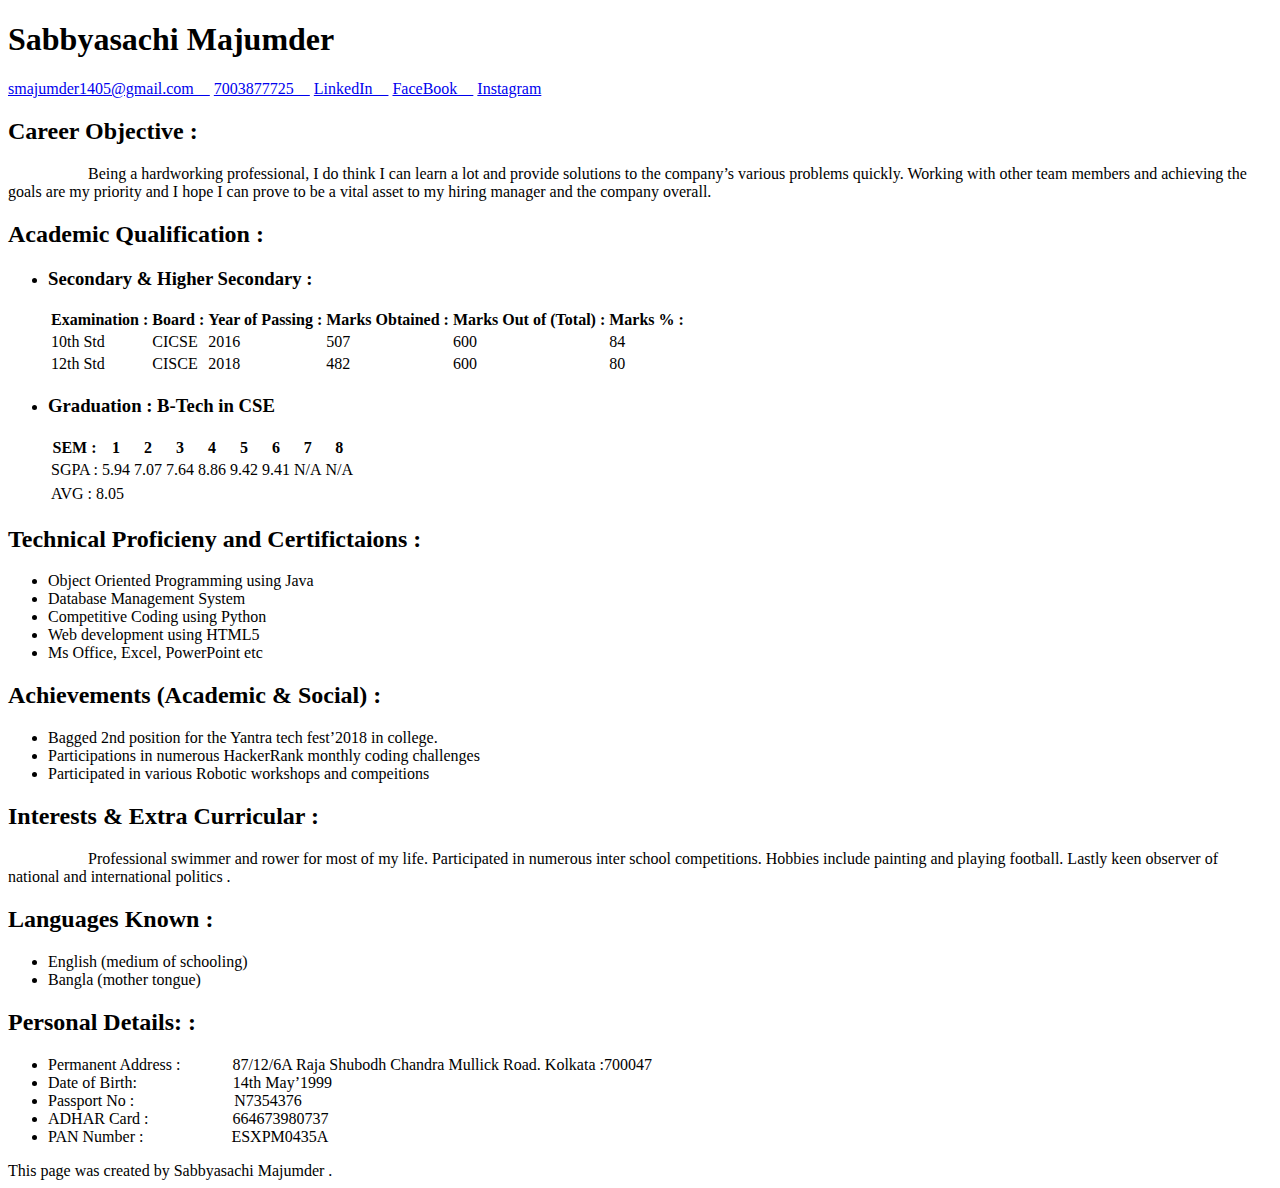
==== index.html @ 45ba52f2 "Update index.html" ====
<!DOCTYPE html>
<html lang="en">
<head>
    <meta charset="UTF-8">
    <title>Sabbyasachi Majumder Resume</title>
    <link rel="stylesheet" href="/blob/main/style_sheet.css">
</head>
<body>
    <header>
        <h1>Sabbyasachi Majumder</h1>
        <nav>
            <a href = "#">smajumder1405@gmail.com&emsp;</a>
            <a href="#">7003877725&emsp;</a>
            <a href = "https://www.linkedin.com/in/sabbyasachi-majumder-00783b1b3">LinkedIn&emsp;</a>
            <a href = "https://www.facebook.com/SMajumder1405">FaceBook&emsp;</a>
            <a href = "https://www.instagram.com/sabbyasach.i.mg/">Instagram</a>
        </nav>
    </header>
    <section>
        <h2>Career Objective :</h2>
        <p>&emsp;&emsp;&emsp;&emsp;&emsp;Being a hardworking professional, I do think I can learn a lot and provide solutions to the company’s various problems quickly. Working with other team members and achieving the goals are my priority and I hope I can prove to be a vital asset to my hiring manager and the company overall.
        </p> 
    </section>
    <section>
        <h2>Academic Qualification :</h2>
        <ul>
            <li><h3>Secondary & Higher Secondary :</h3></li>
            <table>
                <tr>
                    <th>Examination : </th>
                    <th>Board : </th>
                    <th>Year of Passing : </th>
                    <th>Marks Obtained : </th>
                    <th>Marks Out of (Total) : </th>
                    <th>Marks % : </th>
                </tr>
                <tr>
                    <td>10th Std</td>
                    <td>CICSE</td>
                    <td>2016</td>
                    <td>507</td>
                    <td>600</td>
                    <td>84</td>
                </tr>
                <tr>
                    <td>12th Std</td>
                    <td>CISCE</td>
                    <td>2018</td>
                    <td>482</td>
                    <td>600</td>
                    <td>80</td>
                </tr>                
            </table>
            <li><h3>Graduation : B-Tech in CSE </h3></li>
            <table>
                <tr>
                    <th>SEM :</th>
                    <th>1</th>
                    <th>2</th>
                    <th>3</th>
                    <th>4</th>
                    <th>5</th>
                    <th>6</th>
                    <th>7</th>
                    <th>8</th>
                </tr>
                <tr>
                    <td>SGPA : </td>
                    <td>5.94</td>
                    <td>7.07</td>
                    <td>7.64</td>
                    <td>8.86</td>
                    <td>9.42</td>
                    <td>9.41</td>
                    <td>N/A</td>
                    <td>N/A</td>
                </tr>
                <table>
                    <tr>
                        <td>AVG : </td>
                        <td>8.05</td>
                    </tr>
                </table>  
            </table>
        </ul>
    </section>
    <section>
        <h2>Technical Proficieny and Certifictaions :</h2>
        <ul>
            <li>Object Oriented Programming using Java</li>
            <li>Database Management System</li>
            <li>Competitive Coding using Python</li>
            <li>Web development using HTML5</li>
            <li>Ms Office, Excel, PowerPoint etc</li>
        </ul>
    </section>
    <section>
        <h2>Achievements (Academic & Social) :</h2>
        <ul>
            <li>Bagged 2nd position for the Yantra tech fest’2018 in college.</li>
            <li>Participations in numerous HackerRank monthly coding challenges</li>
            <li>Participated in various Robotic workshops and compeitions</li>
        </ul>
    </section>
    <section>
        <h2>Interests & Extra Curricular :</h2>
        <p>&emsp;&emsp;&emsp;&emsp;&emsp;Professional swimmer and rower for most of my life.
            Participated in numerous inter school competitions. Hobbies include painting and playing football. Lastly keen observer of national and international politics .</p>
    </section>
    <section>
        <h2>Languages Known :</h2>
        <ul>
            <li>English (medium of schooling)</li>
            <li>Bangla (mother tongue)</li>
        </ul>
    </section>
    <section>
        <h2>Personal Details: :</h2>
        <ul>
            <li>Permanent Address : &emsp;&emsp;&emsp;87/12/6A Raja Shubodh Chandra Mullick Road. Kolkata :700047</li>
            <li>Date of Birth:&emsp;&emsp;&emsp;&emsp;&emsp;&emsp;14th May’1999</li>
            <li>Passport No : &emsp;&emsp;&emsp;&emsp;&emsp;&emsp;N7354376</li>
            <li>ADHAR Card : &emsp;&emsp;&emsp;&emsp;&emsp;664673980737</li>
            <li>PAN Number : &emsp;&emsp;&emsp;&emsp;&emsp; ESXPM0435A</li>
        </ul>
    </section>
    <footer>
        This page was created by Sabbyasachi Majumder .
    </footer>
</body>
</html>
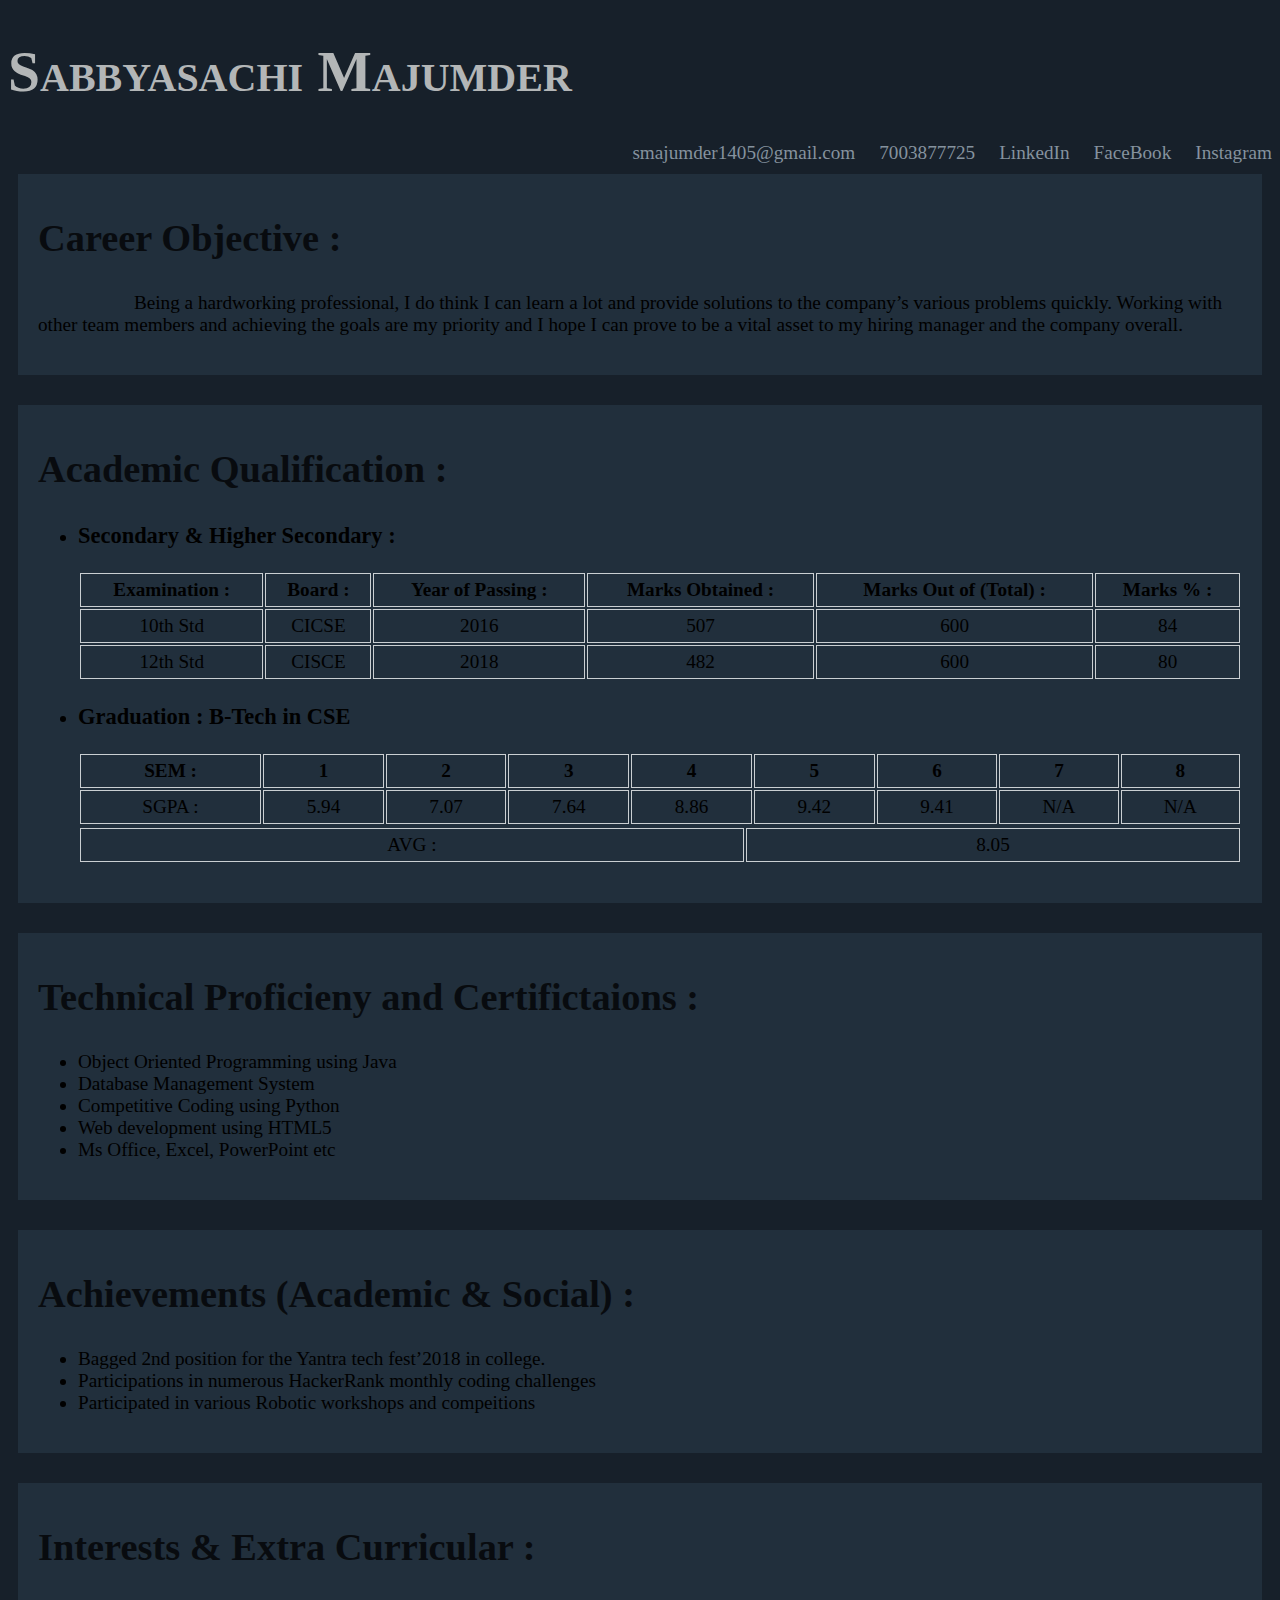
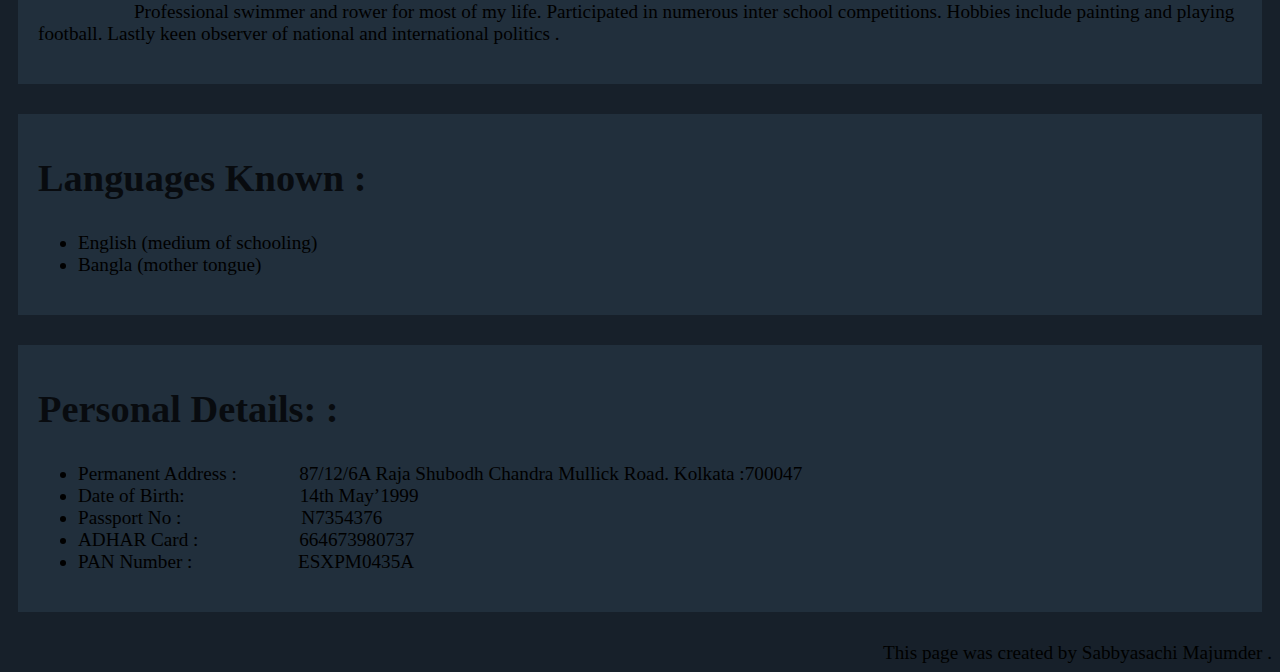
==== commit 1acd8267: "Update index.html" ====
--- a/index.html
+++ b/index.html
@@ -3,7 +3,7 @@
 <head>
     <meta charset="UTF-8">
     <title>Sabbyasachi Majumder Resume</title>
-    <link rel="stylesheet" href="/blob/main/style_sheet.css">
+    <link rel="stylesheet" type="text/css" href="style_sheet.css">
 </head>
 <body>
     <header>
--- a/style_sheet.css
+++ b/style_sheet.css
@@ -0,0 +1,53 @@
+html{
+	background-color: #17202A ;
+	padding: -10px 10px;
+	font-size: 120%;
+}
+section{
+	margin: 10px 10px 30px 10px ;
+	padding: 10px 20px 20px 20px;
+	background-color: #212F3C ;
+}
+h1{
+	font-size: 300%;
+	font-variant: small-caps ;
+	font-family: "Time New Roman";
+	color: #B3B6B7;
+}
+h2{
+	opacity: 0.75 ;
+	font-size: 200%;
+	text-decoration : blink ;
+}
+nav{
+	text-align: right;
+}
+
+p{
+	
+	
+}
+table{
+	width:100%;
+}
+
+th{
+	border-style: solid;
+	border-width: 1px;
+	padding: 5px ;
+	border-color: #CACFD2 ;
+}
+td{
+	text-align: center ;
+	border-style: solid;
+	border-width: 1px;
+	padding: 5px ;
+	border-color: #CACFD2 ;
+}
+a{
+	color:#85929E ;
+	text-decoration: none;
+}
+footer{
+	text-align: right;
+}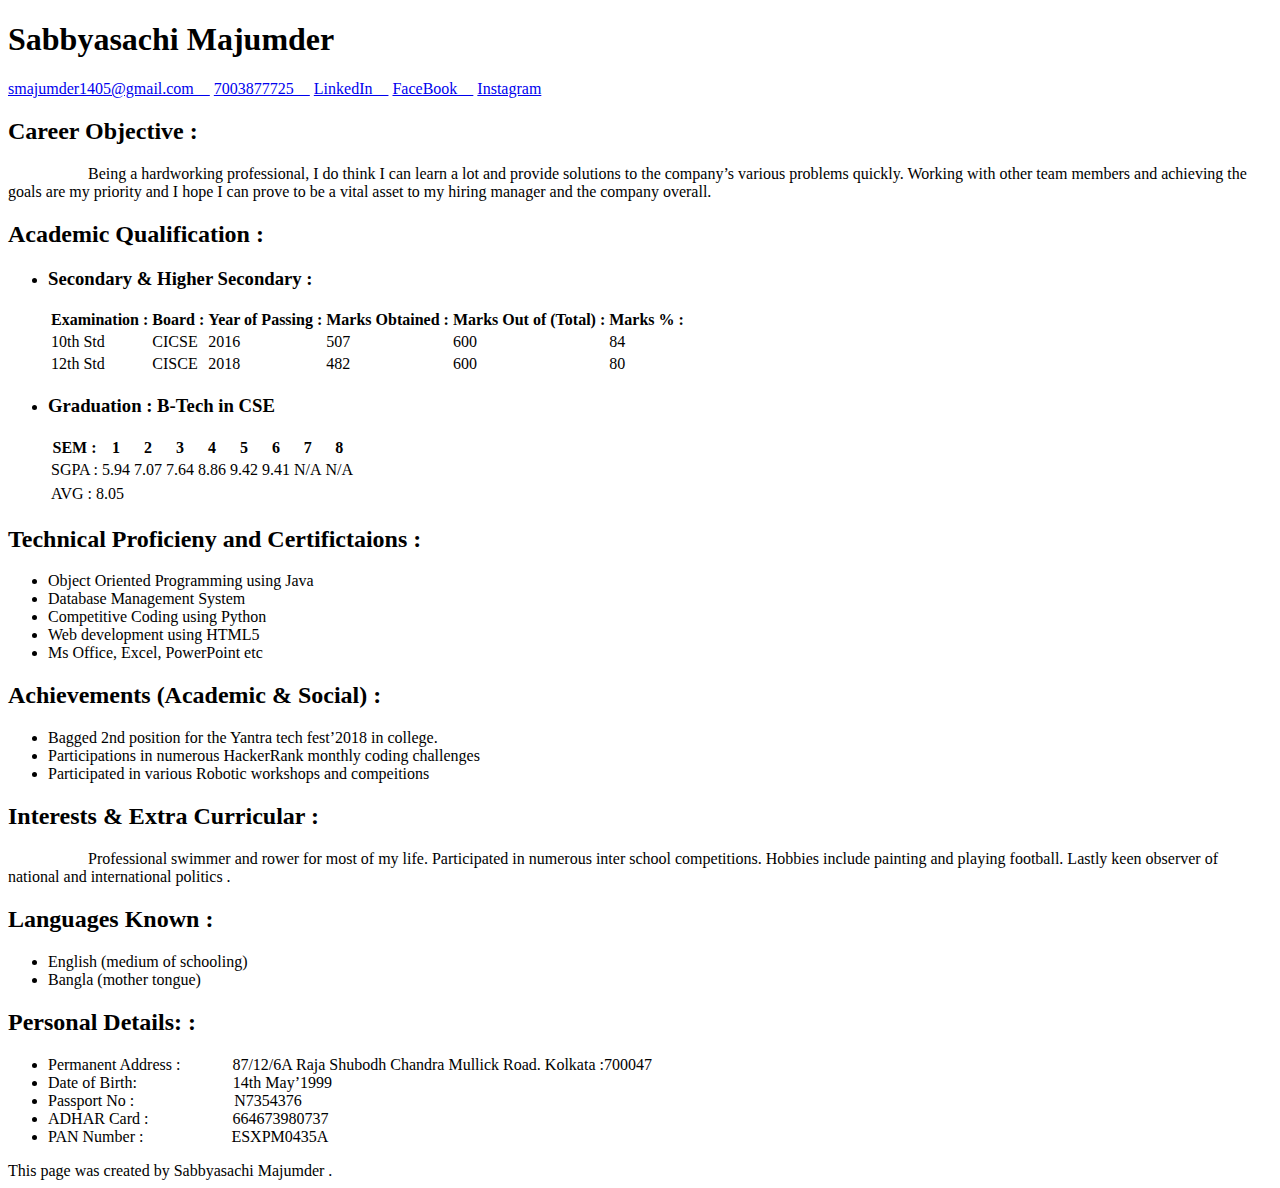
==== commit bd96b592: "Update index.html" ====
--- a/index.html
+++ b/index.html
@@ -3,7 +3,7 @@
 <head>
     <meta charset="UTF-8">
     <title>Sabbyasachi Majumder Resume</title>
-    <link rel="stylesheet" type="text/css" href="style_sheet.css">
+    <link rel="stylesheet" type="text/css" href="https://Resume.github.io/blob/main/style_sheet.css">
 </head>
 <body>
     <header>
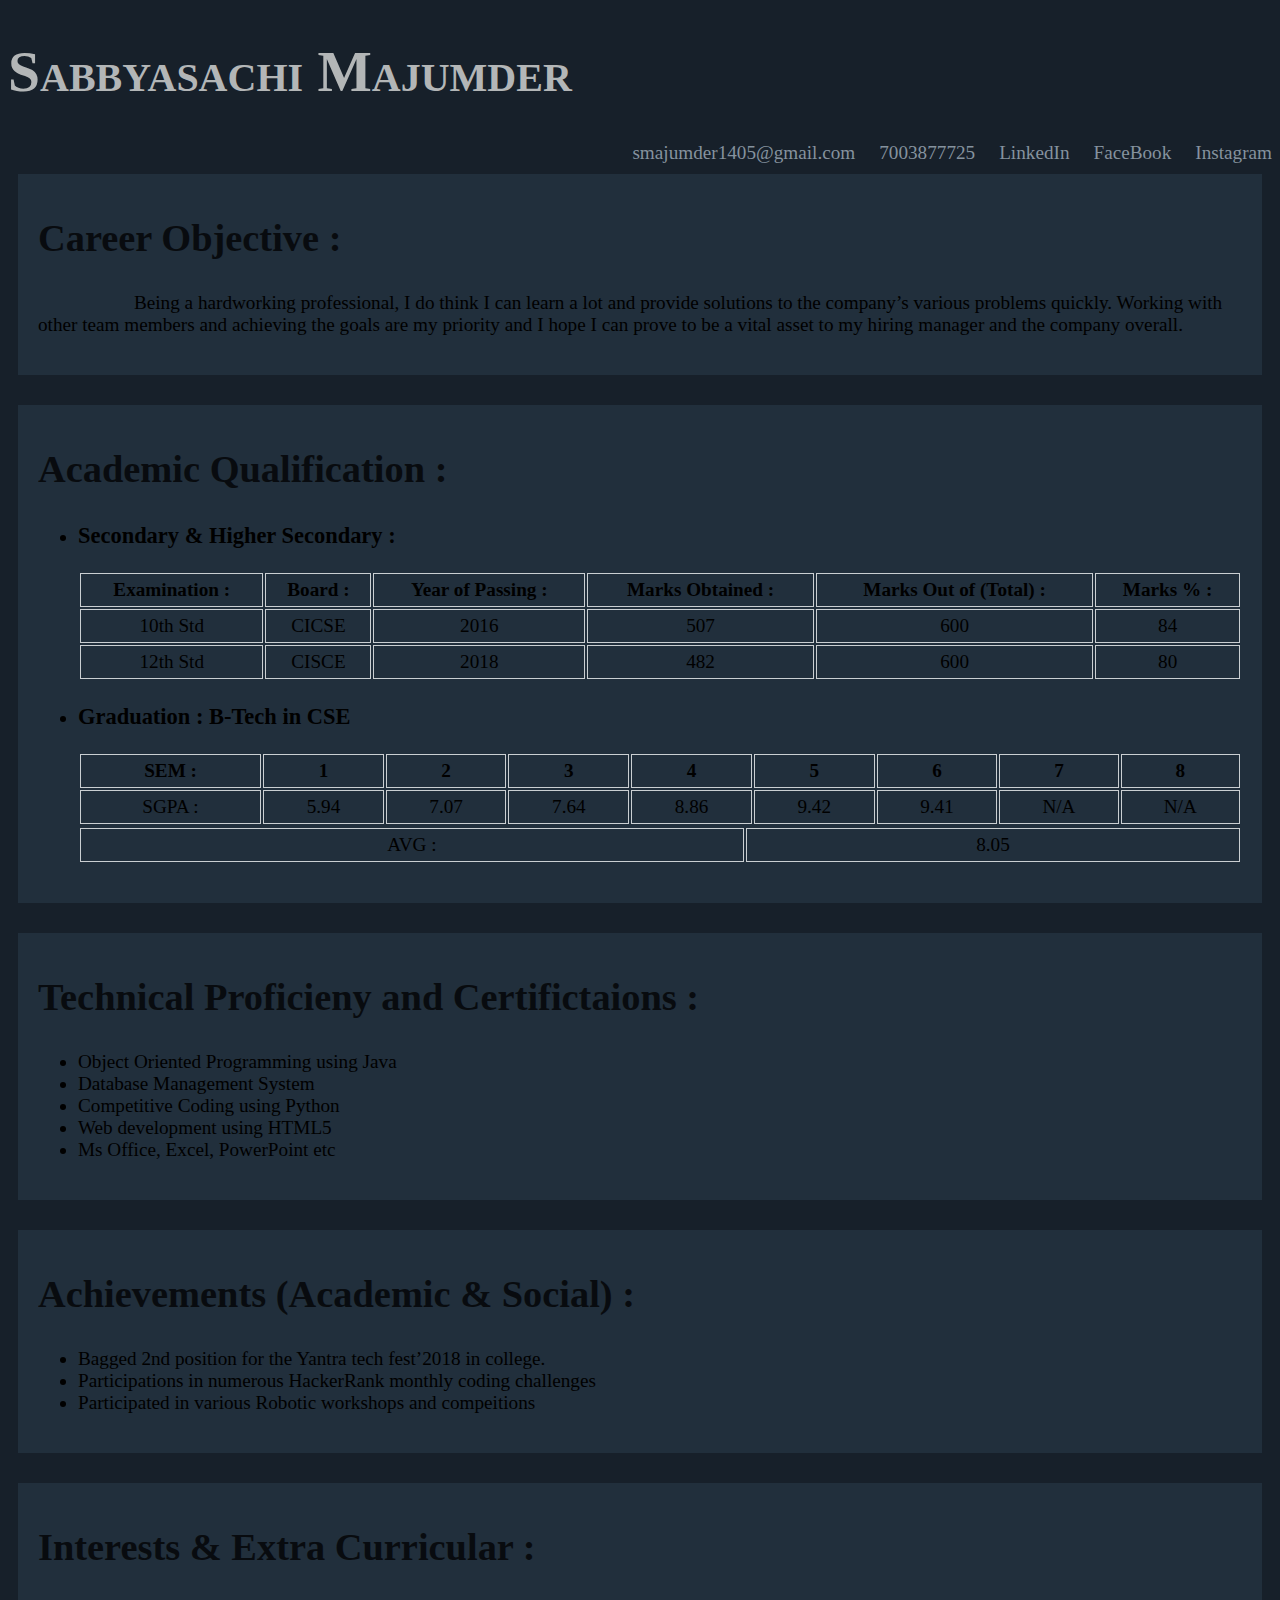
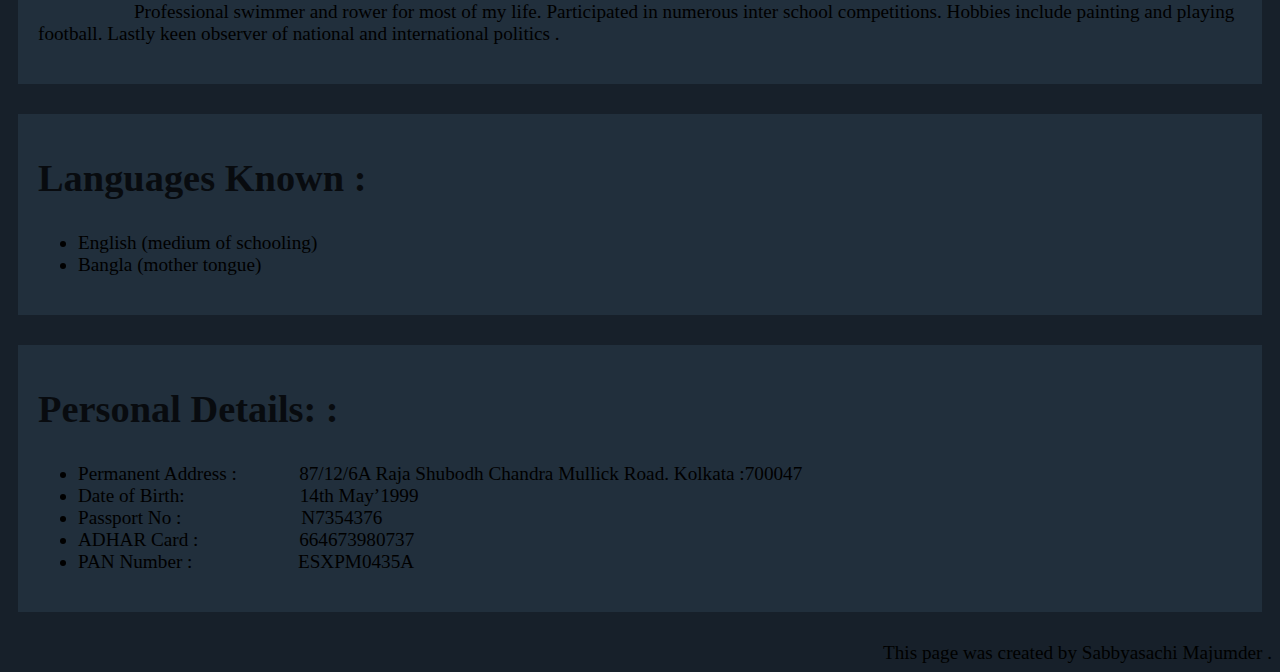
==== commit 31e418cd: "Update index.html" ====
--- a/index.html
+++ b/index.html
@@ -3,7 +3,7 @@
 <head>
     <meta charset="UTF-8">
     <title>Sabbyasachi Majumder Resume</title>
-    <link rel="stylesheet" type="text/css" href="https://Resume.github.io/blob/main/style_sheet.css">
+    <link rel="stylesheet" type="text/css" href="style_sheet.css">
 </head>
 <body>
     <header>
--- a/style_sheet.css
+++ b/style_sheet.css
@@ -0,0 +1,53 @@
+html{
+	background-color: #17202A ;
+	padding: -10px 10px;
+	font-size: 120%;
+}
+section{
+	margin: 10px 10px 30px 10px ;
+	padding: 10px 20px 20px 20px;
+	background-color: #212F3C ;
+}
+h1{
+	font-size: 300%;
+	font-variant: small-caps ;
+	font-family: "Time New Roman";
+	color: #B3B6B7;
+}
+h2{
+	opacity: 0.75 ;
+	font-size: 200%;
+	text-decoration : blink ;
+}
+nav{
+	text-align: right;
+}
+
+p{
+	
+	
+}
+table{
+	width:100%;
+}
+
+th{
+	border-style: solid;
+	border-width: 1px;
+	padding: 5px ;
+	border-color: #CACFD2 ;
+}
+td{
+	text-align: center ;
+	border-style: solid;
+	border-width: 1px;
+	padding: 5px ;
+	border-color: #CACFD2 ;
+}
+a{
+	color:#85929E ;
+	text-decoration: none;
+}
+footer{
+	text-align: right;
+}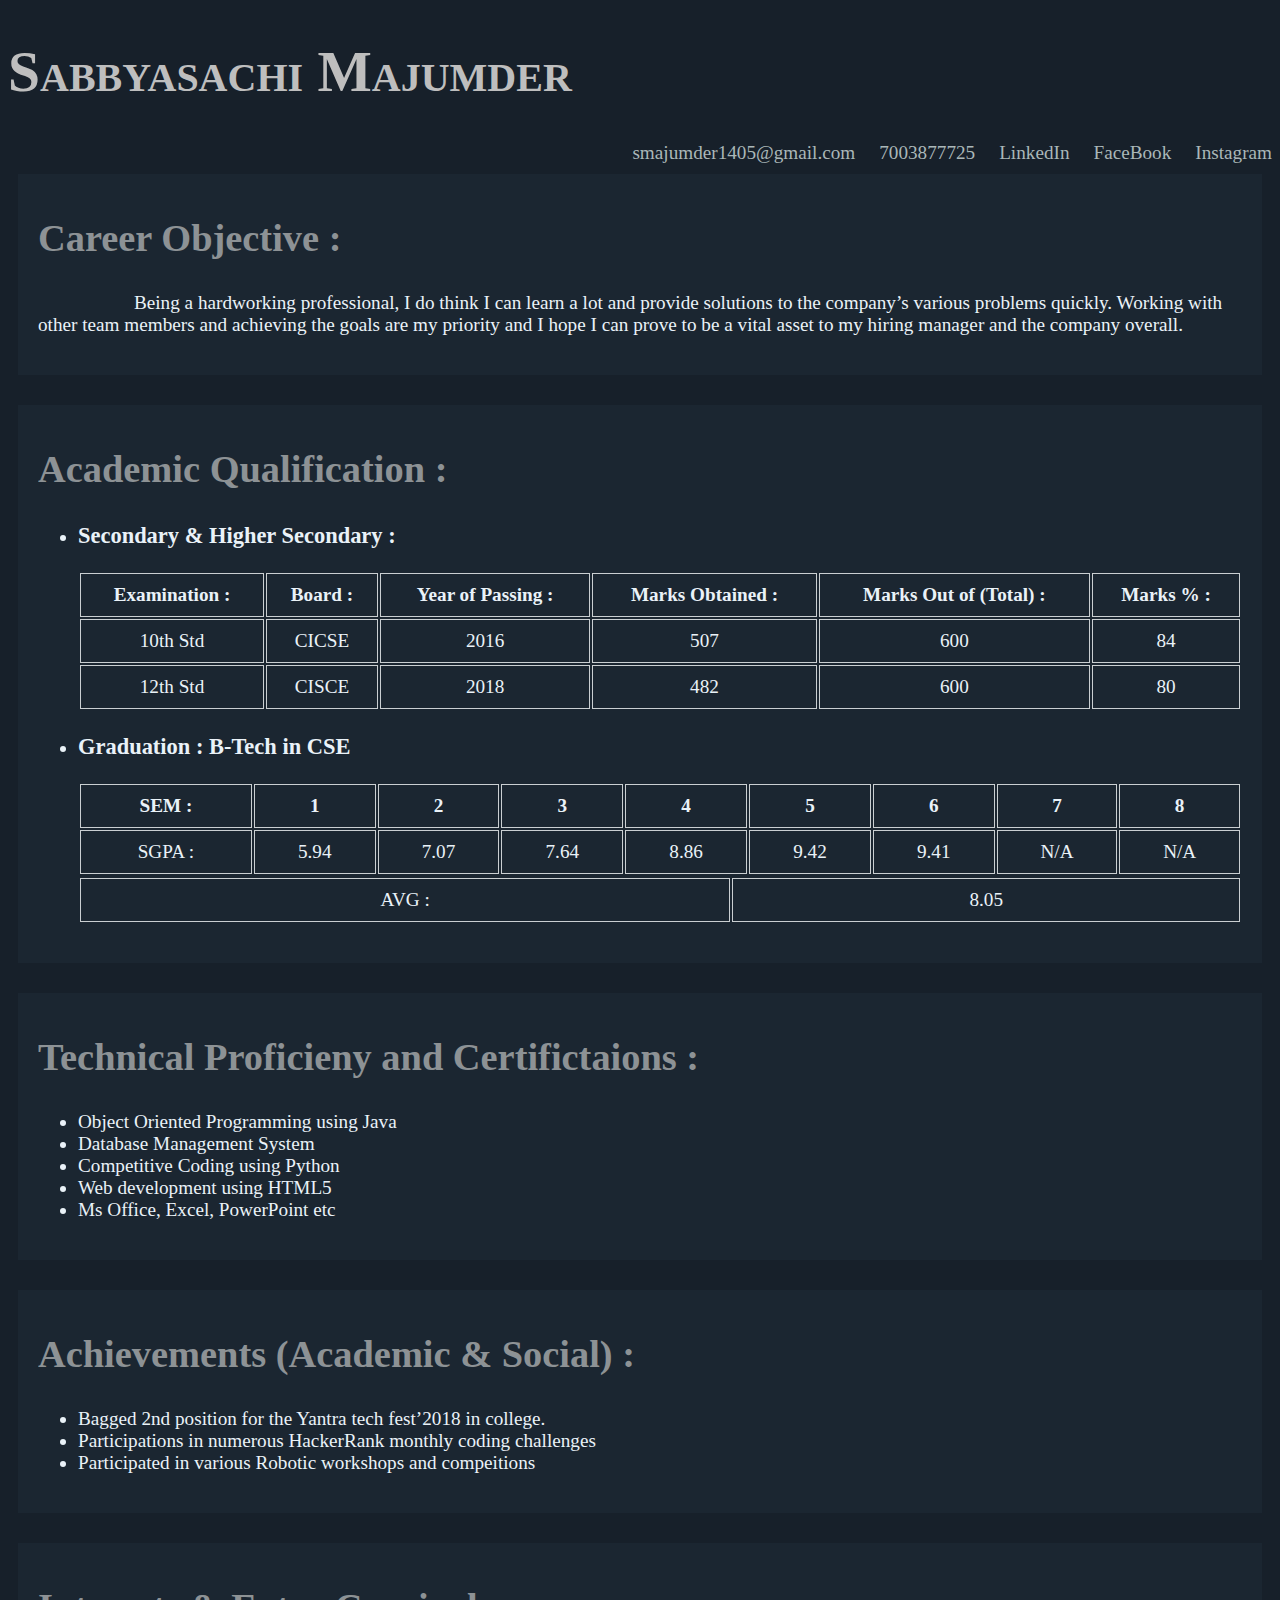
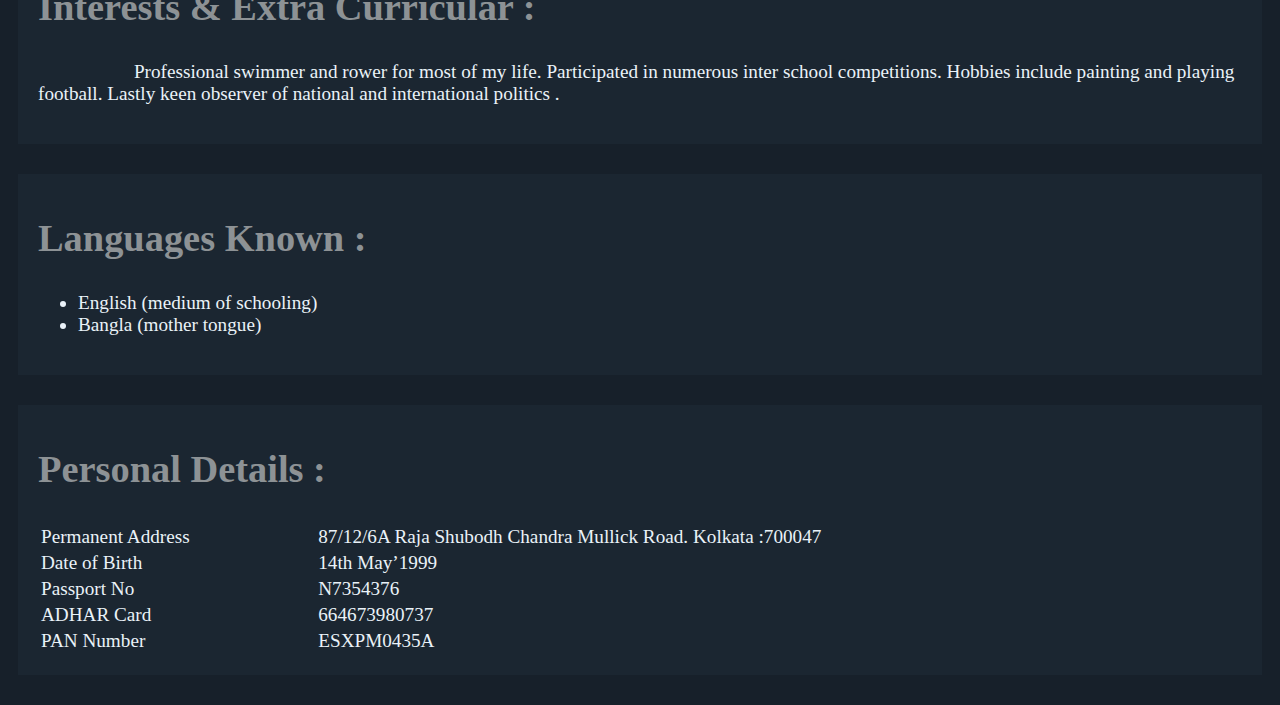
==== commit 03720769: "Update index.html" ====
--- a/index.html
+++ b/index.html
@@ -3,7 +3,7 @@
 <head>
     <meta charset="UTF-8">
     <title>Sabbyasachi Majumder Resume</title>
-    <link rel="stylesheet" type="text/css" href="style_sheet.css">
+    <link type="text/css" rel="stylesheet"  href="style_sheet.css">
 </head>
 <body>
     <header>
@@ -23,66 +23,64 @@
     </section>
     <section>
         <h2>Academic Qualification :</h2>
-        <ul>
-            <li><h3>Secondary & Higher Secondary :</h3></li>
-            <table>
-                <tr>
-                    <th>Examination : </th>
-                    <th>Board : </th>
-                    <th>Year of Passing : </th>
-                    <th>Marks Obtained : </th>
-                    <th>Marks Out of (Total) : </th>
-                    <th>Marks % : </th>
-                </tr>
-                <tr>
-                    <td>10th Std</td>
-                    <td>CICSE</td>
-                    <td>2016</td>
-                    <td>507</td>
-                    <td>600</td>
-                    <td>84</td>
-                </tr>
-                <tr>
-                    <td>12th Std</td>
-                    <td>CISCE</td>
-                    <td>2018</td>
-                    <td>482</td>
-                    <td>600</td>
-                    <td>80</td>
-                </tr>                
-            </table>
-            <li><h3>Graduation : B-Tech in CSE </h3></li>
-            <table>
-                <tr>
-                    <th>SEM :</th>
-                    <th>1</th>
-                    <th>2</th>
-                    <th>3</th>
-                    <th>4</th>
-                    <th>5</th>
-                    <th>6</th>
-                    <th>7</th>
-                    <th>8</th>
-                </tr>
-                <tr>
-                    <td>SGPA : </td>
-                    <td>5.94</td>
-                    <td>7.07</td>
-                    <td>7.64</td>
-                    <td>8.86</td>
-                    <td>9.42</td>
-                    <td>9.41</td>
-                    <td>N/A</td>
-                    <td>N/A</td>
-                </tr>
-                <table>
-                    <tr>
-                        <td>AVG : </td>
-                        <td>8.05</td>
-                    </tr>
-                </table>  
-            </table>
-        </ul>
+        <ul><li><h3>Secondary & Higher Secondary :</h3></li>
+        <table class="table1">
+            <tr>
+                <th>Examination : </th>
+                <th>Board : </th>
+                <th>Year of Passing : </th>
+                <th>Marks Obtained : </th>
+                <th>Marks Out of (Total) : </th>
+                <th>Marks % : </th>
+            </tr>
+            <tr>
+                <td>10th Std</td>
+                <td>CICSE</td>
+                <td>2016</td>
+                <td>507</td>
+                <td>600</td>
+                <td>84</td>
+            </tr>
+            <tr>
+                <td>12th Std</td>
+                <td>CISCE</td>
+                <td>2018</td>
+                <td>482</td>
+                <td>600</td>
+                <td>80</td>
+            </tr>                
+        </table>
+        <li><h3>Graduation : B-Tech in CSE </h3></li>
+        <table class="table1">
+            <tr>
+                <th>SEM :</th>
+                <th>1</th>
+                <th>2</th>
+                <th>3</th>
+                <th>4</th>
+                <th>5</th>
+                <th>6</th>
+                <th>7</th>
+                <th>8</th>
+            </tr>
+            <tr>
+                <td>SGPA : </td>
+                <td>5.94</td>
+                <td>7.07</td>
+                <td>7.64</td>
+                <td>8.86</td>
+                <td>9.42</td>
+                <td>9.41</td>
+                <td>N/A</td>
+                <td>N/A</td>
+            </tr>
+        </table>
+        <table class="table1">
+            <tr>
+                <td>AVG : </td>
+                <td>8.05</td>
+            </tr>  
+        </table></ul>
     </section>
     <section>
         <h2>Technical Proficieny and Certifictaions :</h2>
@@ -115,17 +113,28 @@
         </ul>
     </section>
     <section>
-        <h2>Personal Details: :</h2>
-        <ul>
-            <li>Permanent Address : &emsp;&emsp;&emsp;87/12/6A Raja Shubodh Chandra Mullick Road. Kolkata :700047</li>
-            <li>Date of Birth:&emsp;&emsp;&emsp;&emsp;&emsp;&emsp;14th May’1999</li>
-            <li>Passport No : &emsp;&emsp;&emsp;&emsp;&emsp;&emsp;N7354376</li>
-            <li>ADHAR Card : &emsp;&emsp;&emsp;&emsp;&emsp;664673980737</li>
-            <li>PAN Number : &emsp;&emsp;&emsp;&emsp;&emsp; ESXPM0435A</li>
-        </ul>
+        <h2>Personal Details : </h2>
+        <table class="table2">
+            <tr>
+                <td>Permanent Address</td>
+                <td>87/12/6A Raja Shubodh Chandra Mullick Road. Kolkata :700047</td>
+            </tr>
+            <tr>
+                <td>Date of Birth</td>
+                <td>14th May’1999</td>
+            </tr>
+            <tr>
+                <td>Passport No</td>
+                <td>N7354376</td>
+            </tr>
+            <tr>
+                <td>ADHAR Card</td>
+                <td>664673980737</td>
+            </tr>
+            <tr>
+                <td>PAN Number</td>
+                <td>ESXPM0435A</td>
+            </tr>
     </section>
-    <footer>
-        This page was created by Sabbyasachi Majumder .
-    </footer>
 </body>
 </html>
--- a/style_sheet.css
+++ b/style_sheet.css
@@ -1,53 +1,55 @@
-html{
-	background-color: #17202A ;
-	padding: -10px 10px;
-	font-size: 120%;
-}
-section{
-	margin: 10px 10px 30px 10px ;
-	padding: 10px 20px 20px 20px;
-	background-color: #212F3C ;
-}
-h1{
-	font-size: 300%;
-	font-variant: small-caps ;
-	font-family: "Time New Roman";
-	color: #B3B6B7;
-}
-h2{
-	opacity: 0.75 ;
-	font-size: 200%;
-	text-decoration : blink ;
-}
-nav{
-	text-align: right;
-}
-
-p{
-	
-	
-}
-table{
-	width:100%;
-}
-
-th{
-	border-style: solid;
-	border-width: 1px;
-	padding: 5px ;
-	border-color: #CACFD2 ;
-}
-td{
-	text-align: center ;
-	border-style: solid;
-	border-width: 1px;
-	padding: 5px ;
-	border-color: #CACFD2 ;
-}
-a{
-	color:#85929E ;
-	text-decoration: none;
-}
-footer{
-	text-align: right;
+html{
+	background-color: #17202A ;
+	font-size: 120%;
+	width: 100%;
+}
+section{
+	margin: 10px 10px 30px 10px ;
+	padding: 10px 20px 20px 20px;
+	background-color: #1B2631 ;
+	color: #EAF2F8;
+}
+h1{
+	font-size: 300%;
+	font-variant: small-caps ;
+	font-family: "Time New Roman";
+	color: #BEBEBE;
+}
+h2{
+	opacity: 0.75 ;
+	font-size: 200%;
+	text-decoration : blink ;
+	color: #B3B6B7 ;
+}
+nav{
+	text-align: right;
+}
+
+p{
+	
+	
+}
+table{
+	width:100%;
+}
+
+th{
+	border-style: solid;
+	border-width: 1px;
+	padding: 10px ;
+	border-color: #CACFD2 ;
+}
+table.table1 td{
+	text-align: center ;
+	border-style: solid;
+	border-width: 1px;
+	padding: 10px ;
+	border-color: #CACFD2 ;
+}
+table.table2 td{
+	text-align: left ;
+}
+a{
+	color: #AAB7B8 ;
+	text-decoration: none;
 }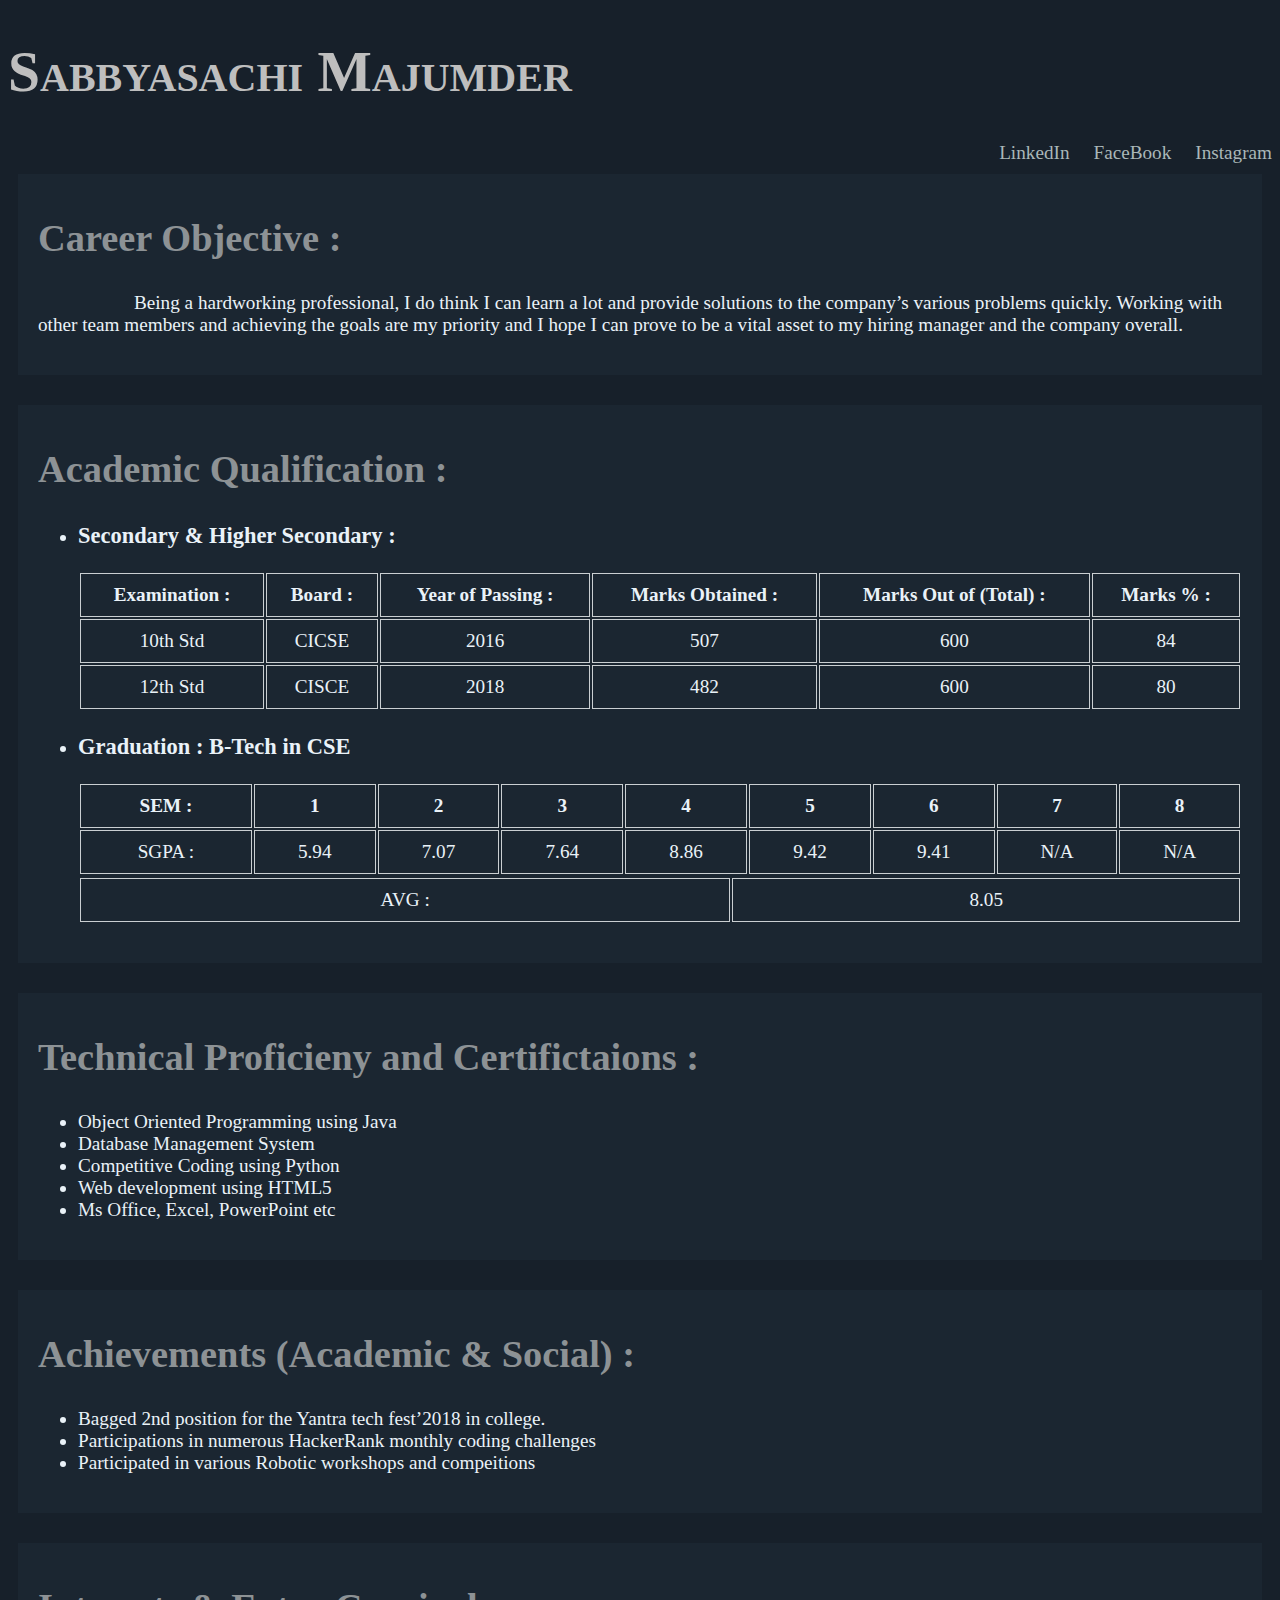
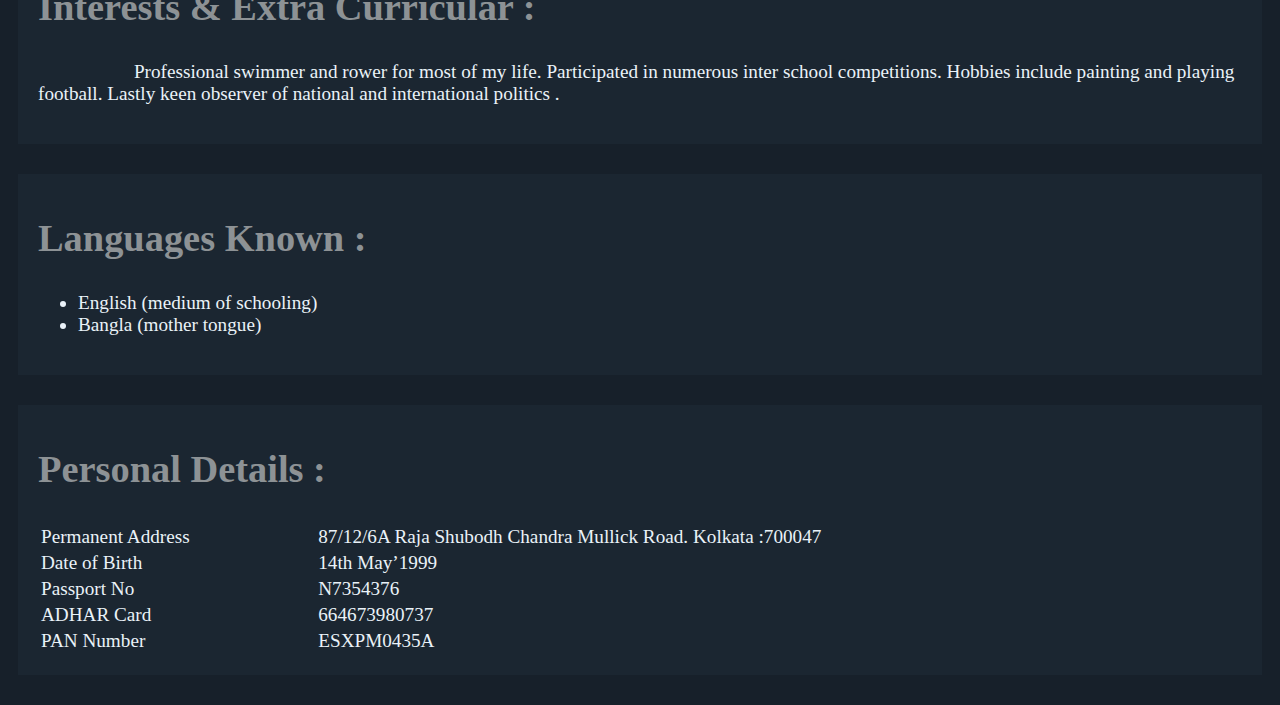
==== commit 7c4a5a04: "Removing personal information" ====
--- a/index.html
+++ b/index.html
@@ -9,11 +9,9 @@
     <header>
         <h1>Sabbyasachi Majumder</h1>
         <nav>
-            <a href = "#">smajumder1405@gmail.com&emsp;</a>
-            <a href="#">7003877725&emsp;</a>
             <a href = "https://www.linkedin.com/in/sabbyasachi-majumder-00783b1b3">LinkedIn&emsp;</a>
-            <a href = "https://www.facebook.com/SMajumder1405">FaceBook&emsp;</a>
-            <a href = "https://www.instagram.com/sabbyasach.i.mg/">Instagram</a>
+            <a href = "#">FaceBook&emsp;</a>
+            <a href = "#">Instagram</a>
         </nav>
     </header>
     <section>
